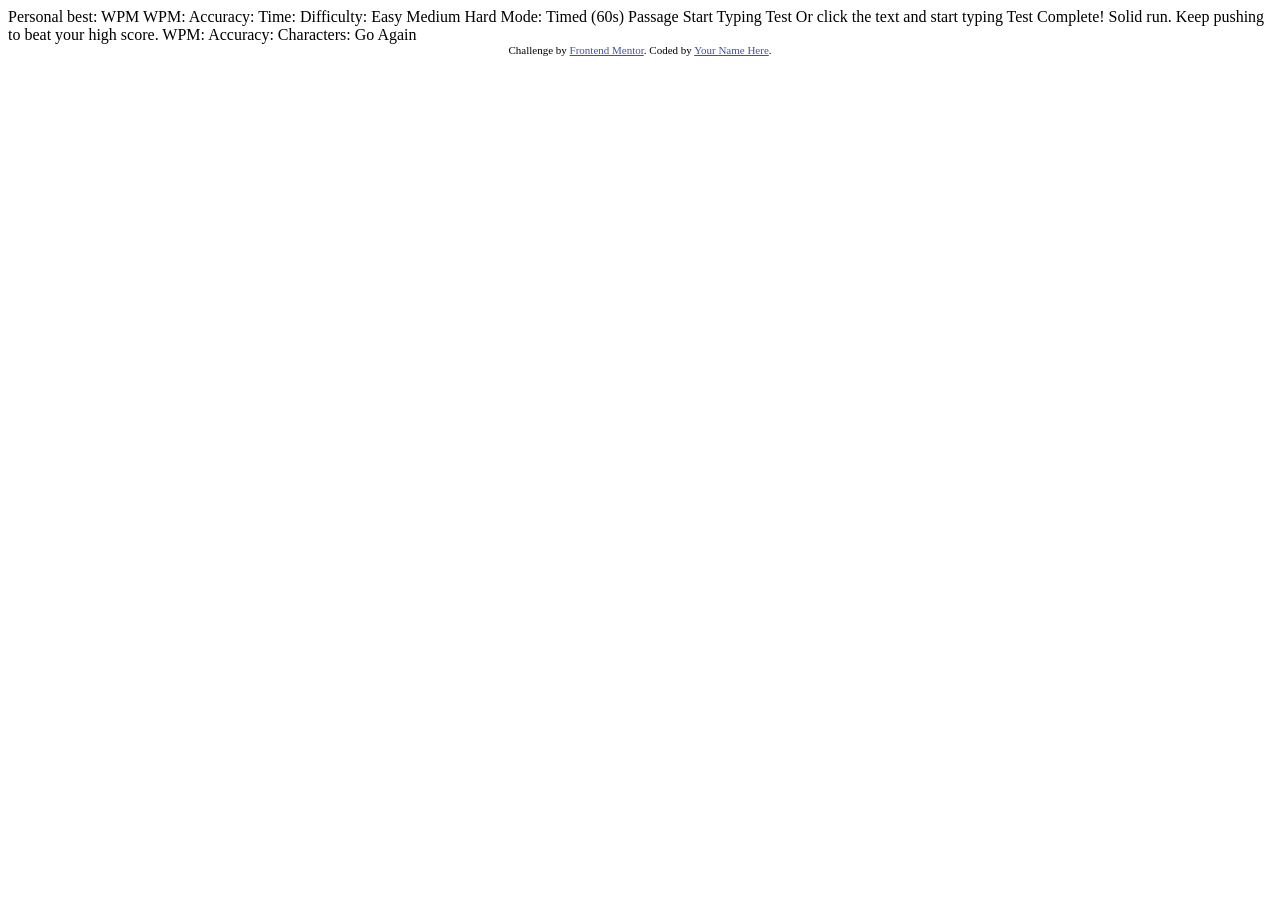
==== index.html @ 79fee36d "done-1" ====
<!DOCTYPE html>
<html lang="en">
<head>
  <meta charset="UTF-8">
  <meta name="viewport" content="width=device-width, initial-scale=1.0"> <!-- displays site properly based on user's device -->

  <link rel="icon" type="image/png" sizes="32x32" href="./assets/images/favicon-32x32.png">
  
  <title>Frontend Mentor | Typing Speed Test</title>

  <!-- Feel free to remove these styles or customise in your own stylesheet 👍 -->
  <style>
    .attribution { font-size: 0.6875rem; text-align: center; }
    .attribution a { color: hsl(228, 45%, 44%); }
  </style>
</head>
<body>

  Personal best: <!-- PB --> WPM

  WPM: <!-- WPM -->
  Accuracy: <!-- Accuracy -->
  Time: <!-- Time -->

  Difficulty:
  Easy
  Medium
  Hard

  Mode:
  Timed (60s)
  Passage

  <!-- Passage -->

  Start Typing Test
  Or click the text and start typing

  <!-- Test Complete Start -->

  Test Complete!
  Solid run. Keep pushing to beat your high score.

  WPM: <!-- WPM -->
  Accuracy: <!-- Accuracy -->
  Characters: <!-- Correct/Incorrect -->

  Go Again
  
  <!-- Test Complete End -->

  <footer class="attribution">
    Challenge by <a href="https://www.frontendmentor.io?ref=challenge">Frontend Mentor</a>. 
    Coded by <a href="#">Your Name Here</a>.
  </footer>
</body>
</html>
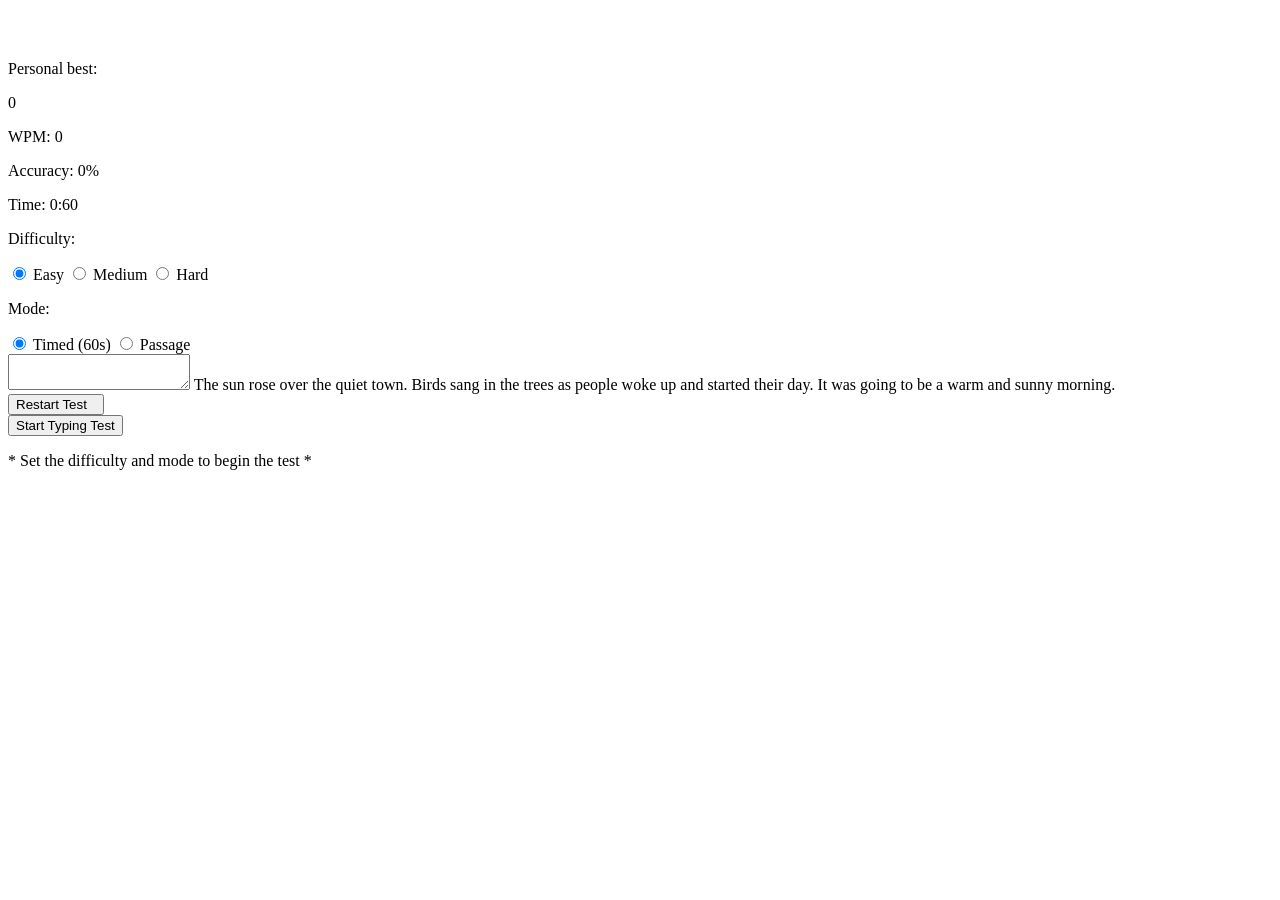
==== commit 1db0a29d: "Rename index-1.html to index.html" ====
--- a/index.html
+++ b/index.html
@@ -1,57 +1,86 @@
-<!DOCTYPE html>
+<!doctype html>
 <html lang="en">
-<head>
-  <meta charset="UTF-8">
-  <meta name="viewport" content="width=device-width, initial-scale=1.0"> <!-- displays site properly based on user's device -->
+  <head>
+    <meta charset="UTF-8" />
+    <meta name="viewport" content="width=device-width, initial-scale=1.0" />
+    <title>Typing Speed Test</title>
+    <link rel="stylesheet" href="./css/index.css" />
+  </head>
+  <body>
+    <div class="header">
+      <div class="head">
+        <img class="desktop-icon" src="./images/logo-large.svg" alt="" />
+        <img class="mobile-icon" src="./images/logo-small.svg" alt="" />
 
-  <link rel="icon" type="image/png" sizes="32x32" href="./assets/images/favicon-32x32.png">
-  
-  <title>Frontend Mentor | Typing Speed Test</title>
+        <div class="highest">
+          <img src="./images/icon-personal-best.svg" alt="" />
+          <p>Personal best:</p>
+          <p class="score">0</p>
+        </div>
+      </div>
 
-  <!-- Feel free to remove these styles or customise in your own stylesheet 👍 -->
-  <style>
-    .attribution { font-size: 0.6875rem; text-align: center; }
-    .attribution a { color: hsl(228, 45%, 44%); }
-  </style>
-</head>
-<body>
+      <div class="controls">
+        <div class="statistics">
+          <p>WPM: <span data-color="white">0</span></p>
+          <p class="mid-statistics">
+            Accuracy: <span data-color="red">0%</span>
+          </p>
+          <p>Time: 0:<span class="timing" data-color="yellow">60</span></p>
+        </div>
 
-  Personal best: <!-- PB --> WPM
+        <div class="difficulty">
+          <p>Difficulty:</p>
 
-  WPM: <!-- WPM -->
-  Accuracy: <!-- Accuracy -->
-  Time: <!-- Time -->
+          <div class="diff-inputs inputs">
+            <input type="radio" id="easy" checked />
+            <label for="easy">Easy</label>
 
-  Difficulty:
-  Easy
-  Medium
-  Hard
+            <input type="radio" id="medium" />
+            <label for="medium">Medium</label>
 
-  Mode:
-  Timed (60s)
-  Passage
+            <input type="radio" id="hard" />
+            <label for="hard">Hard</label>
+          </div>
+        </div>
 
-  <!-- Passage -->
+        <div class="mode">
+          <p>Mode:</p>
 
-  Start Typing Test
-  Or click the text and start typing
+          <div class="mode-inputs inputs">
+            <input type="radio" id="minute" checked />
+            <label for="minute">Timed (60s)</label>
 
-  <!-- Test Complete Start -->
+            <input type="radio" id="passage" />
+            <label for="passage">Passage</label>
+          </div>
+        </div>
+      </div>
+    </div>
 
-  Test Complete!
-  Solid run. Keep pushing to beat your high score.
+    <div class="main">
+      <textarea class="test-text" name="" id="" placeholder=""></textarea>
+      <span class="fake-place"
+        >The sun rose over the quiet town. Birds sang in the trees as people
+        woke up and started their day. It was going to be a warm and sunny
+        morning.</span
+      >
+      <div class="display"></div>
+      <button class="restart">
+        Restart Test
+        <img
+          style="width: 10px; margin-left: 5px"
+          src="./images/icon-restart.svg"
+          alt=""
+        />
+      </button>
 
-  WPM: <!-- WPM -->
-  Accuracy: <!-- Accuracy -->
-  Characters: <!-- Correct/Incorrect -->
+      <div class="start">
+        <button class="start-btn">Start Typing Test</button>
+        <p>* Set the difficulty and mode to begin the test *</p>
+      </div>
+    </div>
 
-  Go Again
-  
-  <!-- Test Complete End -->
-
-  <footer class="attribution">
-    Challenge by <a href="https://www.frontendmentor.io?ref=challenge">Frontend Mentor</a>. 
-    Coded by <a href="#">Your Name Here</a>.
-  </footer>
-</body>
+    <script type="module" src="./js/jquery.js"></script>
+    <script type="module" src="./js/index.js"></script>
+  </body>
 </html>
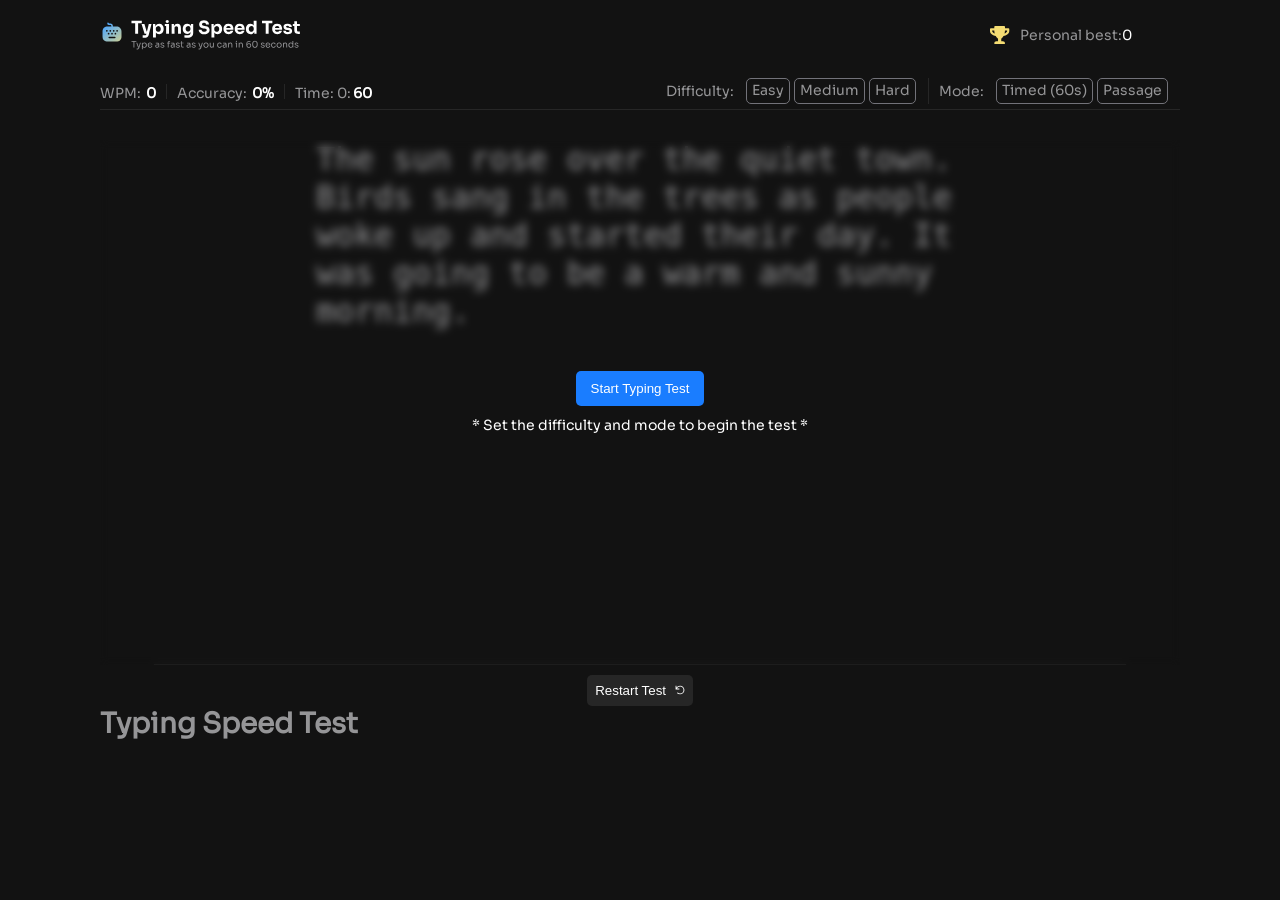
==== commit 9ae8e2d6: "done-15" ====
--- a/index.html
+++ b/index.html
@@ -4,7 +4,8 @@
     <meta charset="UTF-8" />
     <meta name="viewport" content="width=device-width, initial-scale=1.0" />
     <title>Typing Speed Test</title>
-    <link rel="stylesheet" href="./css/index.css" />
+    <!-- <link href="./src/output.css" rel="stylesheet" /> -->
+    <link rel="stylesheet" href="./css/style.css" />
   </head>
   <body>
     <div class="header">
@@ -78,9 +79,10 @@
         <button class="start-btn">Start Typing Test</button>
         <p>* Set the difficulty and mode to begin the test *</p>
       </div>
-    </div>
+    </div> 
+    <h1 class="text-red-500">Typing Speed Test</h1>
 
     <script type="module" src="./js/jquery.js"></script>
-    <script type="module" src="./js/index.js"></script>
+    <script type="module" src="./js/main.js"></script>
   </body>
 </html>
--- a/css/style.css
+++ b/css/style.css
@@ -0,0 +1,192 @@
+@font-face {
+  font-family: "Sora";
+  src: url("../fonts/Sora/static/Sora-Regular.ttf") format("truetype");
+  font-weight: normal;
+  font-style: normal;
+}
+* {
+  padding: 0;
+  margin: 0;
+  box-sizing: border-box;
+  transition: 0.2s;
+}
+body {
+  font-family: "Sora", sans-serif;
+  background-color: hsl(0, 0%, 7%);
+  color: hsl(240, 1%, 59%);
+  padding: 20px 100px;
+  font-size: 14px;
+}
+.mobile-icon {
+  display: none;
+}
+.desktop-icon {
+  width: 200px;
+}
+.header {
+  height: 90px;
+  padding-bottom: 5px;
+  display: flex;
+  flex-direction: column;
+  justify-content: space-between;
+  border-bottom: 1px solid hsl(0, 0%, 15%);
+}
+.head {
+  display: flex;
+  justify-content: space-between;
+}
+.highest {
+  display: flex;
+  align-items: center;
+  width: 190px;
+}
+.highest img {
+  width: 20px;
+  margin-right: 10px;
+}
+.score {
+  color: white;
+}
+.controls {
+  display: flex;
+}
+.statistics {
+  display: flex;
+  align-items: center;
+}
+.statistics p {
+  height: 15px;
+}
+.mid-statistics {
+  margin: 0 10px;
+  padding: 0 10px;
+  border-left: 1px solid hsl(0, 0%, 15%);
+  border-right: 1px solid hsl(0, 0%, 15%);
+}
+.statistics p span {
+  margin-left: 2px;
+  font-weight: 700;
+  color: white;
+}
+.difficulty,
+.mode {
+  display: flex;
+  align-items: center;
+}
+.difficulty {
+  margin-left: auto;
+  margin-right: 10px;
+  border-right: 1px solid hsl(0, 0%, 15%);
+}
+.inputs input {
+  appearance: none;
+}
+.inputs p {
+  font-size: 13px;
+}
+.inputs label {
+  padding: 2px 5px 4px 5px;
+  margin: 0 2px;
+  border: 1px solid hsl(240, 3%, 46%);
+  border-radius: 5px;
+  cursor: pointer;
+}
+.inputs label:hover {
+  border: 1.5px solid hsl(29, 27%, 85%);
+  outline: 2px solid hsl(210, 100%, 65%);
+  outline-offset: 2px;
+}
+.inputs .checked {
+  color: hsl(210, 100%, 65%);
+  border: 1px solid hsl(210, 100%, 65%);
+}
+.inputs {
+  display: flex;
+  padding: 0 10px;
+}
+.test-text,
+.fake-place,
+.display {
+  color: hsl(140, 63%, 57%);
+  font-size: 32px;
+  word-wrap: break-word;
+  height: 525px;
+}
+.test-text {
+  position: relative;
+  z-index: 1;
+  display: block;
+  width: 90%;
+  margin: 30px auto 0 auto;
+  padding: 0 15% 40px 15%;
+  background-color: inherit;
+  border: none;
+  border-bottom: 1px solid hsl(0, 0%, 15%);
+  resize: none;
+}
+.fake-place,
+.display {
+  position: absolute;
+  z-index: 0;
+  display: block;
+  width: 60%;
+  top: 0;
+  left: 20%;
+  color: hsl(240, 1%, 59%);
+  font-family: monospace;
+  line-height: normal;
+  pointer-events: none;
+}
+.display {
+  color: hsl(140, 63%, 57%);
+  z-index: 2;
+}
+.main {
+  position: relative;
+}
+.test-text:focus {
+  outline: none;
+}
+.restart {
+  display: block;
+  color: white;
+  padding: 8px 8px;
+  margin: 0 auto;
+  margin-top: 10px;
+  border: none;
+  border-radius: 5px;
+  background-color: hsl(0, 0%, 15%);
+  cursor: pointer;
+}
+.start {
+  color: white;
+  position: absolute;
+  top: 0%;
+  width: 100%;
+  height: 525px;
+  display: flex;
+  flex-direction: column;
+  justify-content: center;
+  align-items: center;
+  background-color: hsl #26262694 (0deg 0% 15% / 58%);
+  backdrop-filter: blur(4px);
+  z-index: 3;
+}
+.start-btn {
+  color: white;
+  background-color: hsl(214, 100%, 55%);
+  padding: 10px 15px;
+  margin-bottom: 10px;
+  border: none;
+  border-radius: 5px;
+  cursor: pointer;
+}
+.start-btn:focus {
+  outline: 2px solid hsl(210, 100%, 65%);
+  outline-offset: 2px;
+}
+.false-char {
+  text-decoration: underline;
+  color: red;
+  transition: 0s;
+}
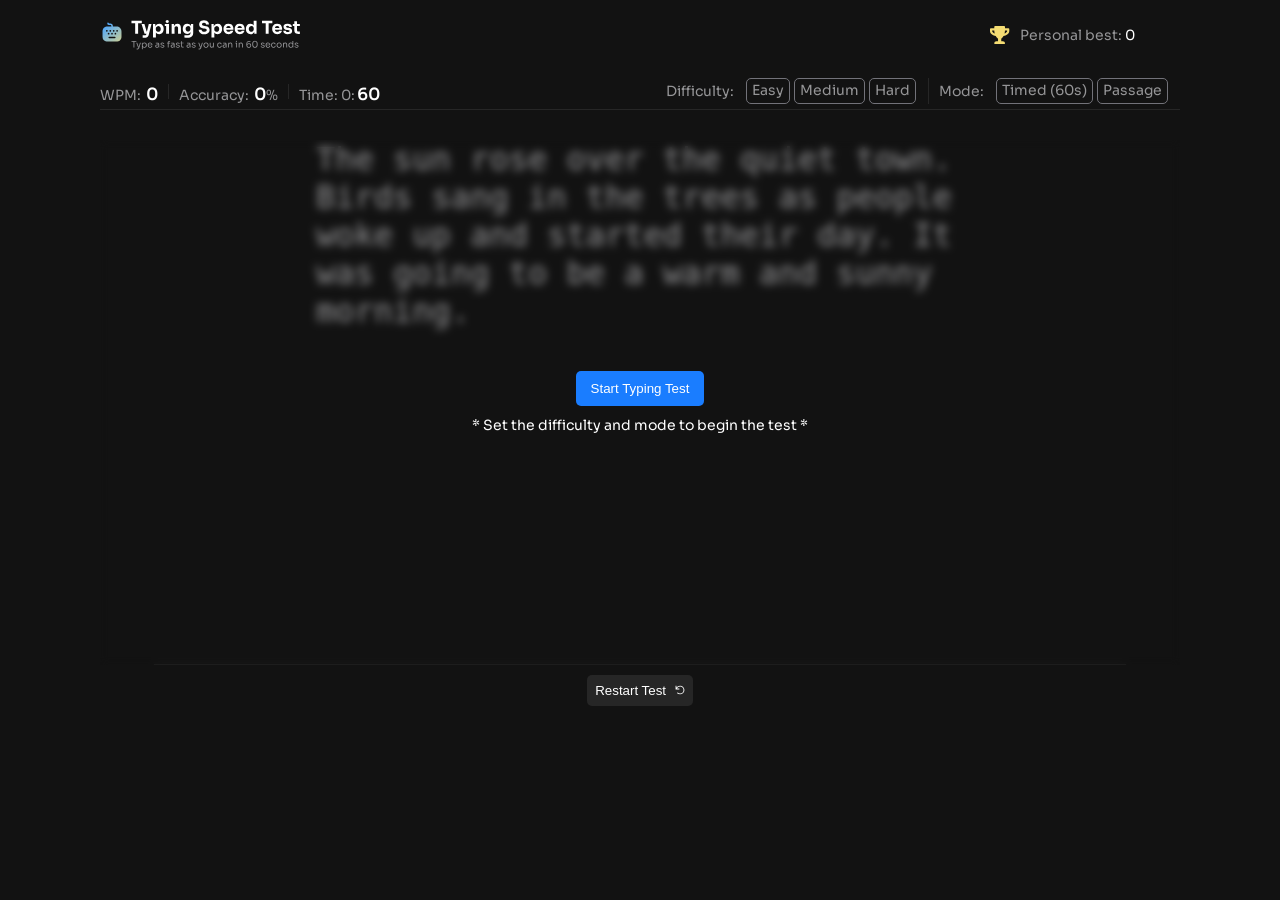
==== commit 0826bb7e: "done-13" ====
--- a/index.html
+++ b/index.html
@@ -15,18 +15,19 @@
 
         <div class="highest">
           <img src="./images/icon-personal-best.svg" alt="" />
-          <p>Personal best:</p>
-          <p class="score">0</p>
+          <p>Personal best: <span>0</span></p>
         </div>
       </div>
 
       <div class="controls">
         <div class="statistics">
-          <p>WPM: <span data-color="white">0</span></p>
-          <p class="mid-statistics">
-            Accuracy: <span data-color="red">0%</span>
+          <p class="control wpm">WPM: <span data-color="white">0</span></p>
+          <p class="control accuracy">
+            Accuracy: <span data-color="red">0</span>%
           </p>
-          <p>Time: 0:<span class="timing" data-color="yellow">60</span></p>
+          <p class="control time">
+            Time: 0:<span class="timing" data-color="yellow">60</span>
+          </p>
         </div>
 
         <div class="difficulty">
@@ -66,7 +67,7 @@
         morning.</span
       >
       <div class="display"></div>
-      <button class="restart">
+      <button class="restart btn">
         Restart Test
         <img
           style="width: 10px; margin-left: 5px"
@@ -79,8 +80,33 @@
         <button class="start-btn">Start Typing Test</button>
         <p>* Set the difficulty and mode to begin the test *</p>
       </div>
-    </div> 
-    <h1 class="text-red-500">Typing Speed Test</h1>
+    </div>
+
+    <div class="cmplate-state">
+      <img src="./images/icon-new-pb.svg" alt="" />
+      <h1 class="state">High Score Smashed!</h1>
+      <p>You're getting faster. That was incredible typing.</p>
+
+      <div class="results">
+        <p class="control wpm">
+          WPM: <br /><span class="result" data-color="white">0</span>
+        </p>
+        <p class="control accuracy">
+          Accuracy: <br /><span class="result" data-color="red">0</span>%
+        </p>
+        <p class="control characters"> 
+          Characters <br /><span class="result" data-color="yellow">0</span>
+        </p>
+      </div>
+      <button class="cmplt-btn btn">
+        Beat This Score
+        <img
+          style="width: 10px; margin-left: 5px"
+          src="./images/icon-restart-comp.svg"
+          alt=""
+        />
+      </button>
+    </div>
 
     <script type="module" src="./js/jquery.js"></script>
     <script type="module" src="./js/main.js"></script>
--- a/css/style.css
+++ b/css/style.css
@@ -44,7 +44,7 @@
   width: 20px;
   margin-right: 10px;
 }
-.score {
+.highest span {
   color: white;
 }
 .controls {
@@ -57,16 +57,17 @@
 .statistics p {
   height: 15px;
 }
-.mid-statistics {
+.accuracy {
   margin: 0 10px;
   padding: 0 10px;
   border-left: 1px solid hsl(0, 0%, 15%);
   border-right: 1px solid hsl(0, 0%, 15%);
 }
-.statistics p span {
+.control span {
   margin-left: 2px;
   font-weight: 700;
   color: white;
+  font-size: 16px;
 }
 .difficulty,
 .mode {
@@ -147,7 +148,7 @@
 .test-text:focus {
   outline: none;
 }
-.restart {
+.btn {
   display: block;
   color: white;
   padding: 8px 8px;
@@ -158,6 +159,13 @@
   background-color: hsl(0, 0%, 15%);
   cursor: pointer;
 }
+.cmplt-btn {
+  background-color: hsl(0, 0%, 100%);
+  color: hsl(0, 0%, 7%);
+}
+.state {
+  color: white;
+}
 .start {
   color: white;
   position: absolute;
@@ -190,3 +198,22 @@
   color: red;
   transition: 0s;
 }
+.cmplate-state {
+  width: 83.5%;
+  height: stretch;
+  background-color: hsl(0, 0%, 7%);
+  padding-top: 5%;
+  position: absolute;
+  top: 7%;
+  z-index: 3;
+  display: none;
+  flex-direction: column;
+  justify-content: start;
+  align-items: center;
+}
+.results {
+  display: flex;
+  justify-content: space-between;
+  width: 30%;
+  padding: 40px 0;
+}
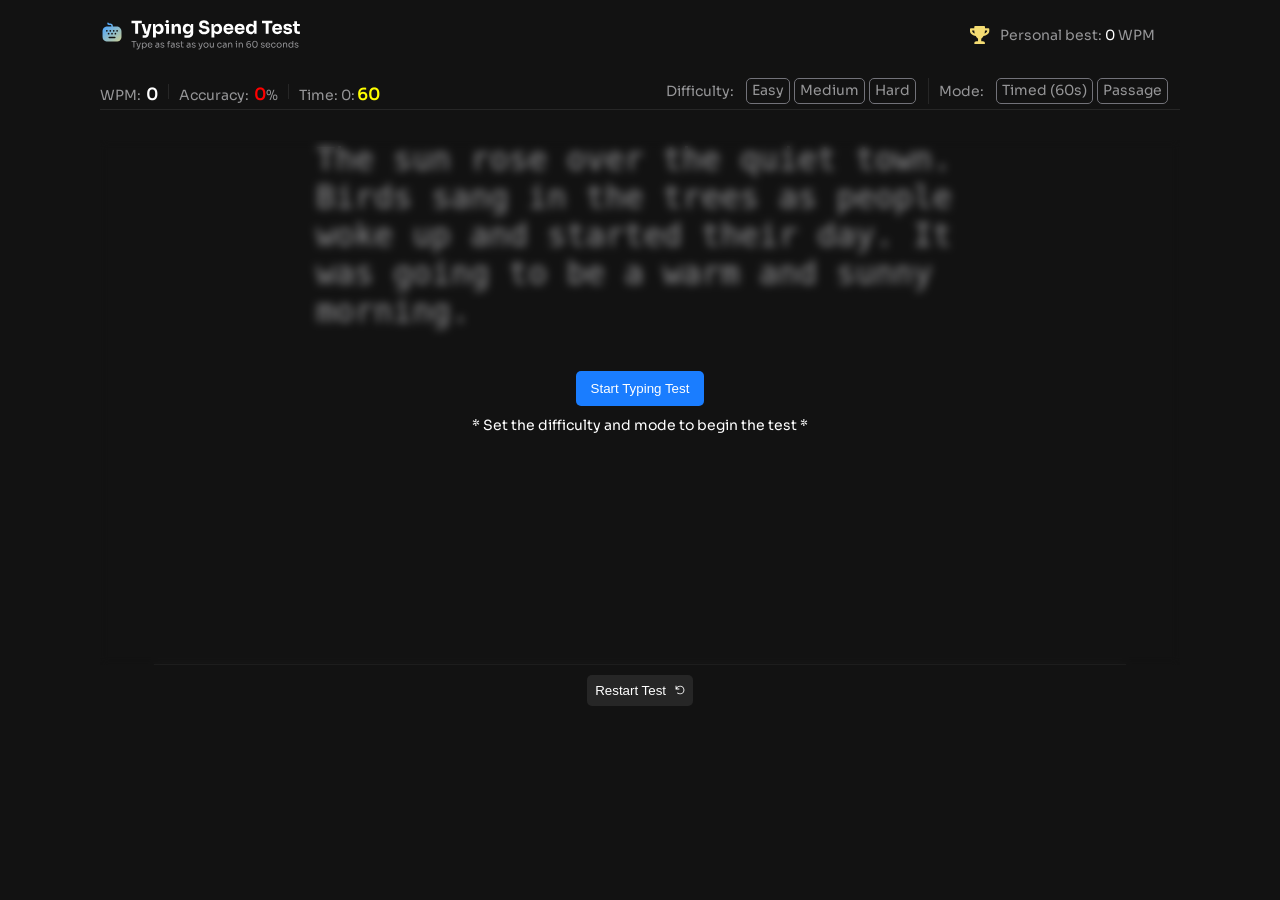
==== commit 9d20da45: "done-14" ====
--- a/index.html
+++ b/index.html
@@ -15,7 +15,7 @@
 
         <div class="highest">
           <img src="./images/icon-personal-best.svg" alt="" />
-          <p>Personal best: <span>0</span></p>
+          <p>Personal best: <span>0</span> WPM</p>
         </div>
       </div>
 
@@ -23,7 +23,7 @@
         <div class="statistics">
           <p class="control wpm">WPM: <span data-color="white">0</span></p>
           <p class="control accuracy">
-            Accuracy: <span data-color="red">0</span>%
+            Accuracy: <span class="accuracy-value" data-color="red">0</span>%
           </p>
           <p class="control time">
             Time: 0:<span class="timing" data-color="yellow">60</span>
--- a/css/style.css
+++ b/css/style.css
@@ -38,7 +38,7 @@
 .highest {
   display: flex;
   align-items: center;
-  width: 190px;
+  width: 210px;
 }
 .highest img {
   width: 20px;
@@ -199,7 +199,7 @@
   transition: 0s;
 }
 .cmplate-state {
-  width: 83.5%;
+  width: 87%;
   height: stretch;
   background-color: hsl(0, 0%, 7%);
   padding-top: 5%;
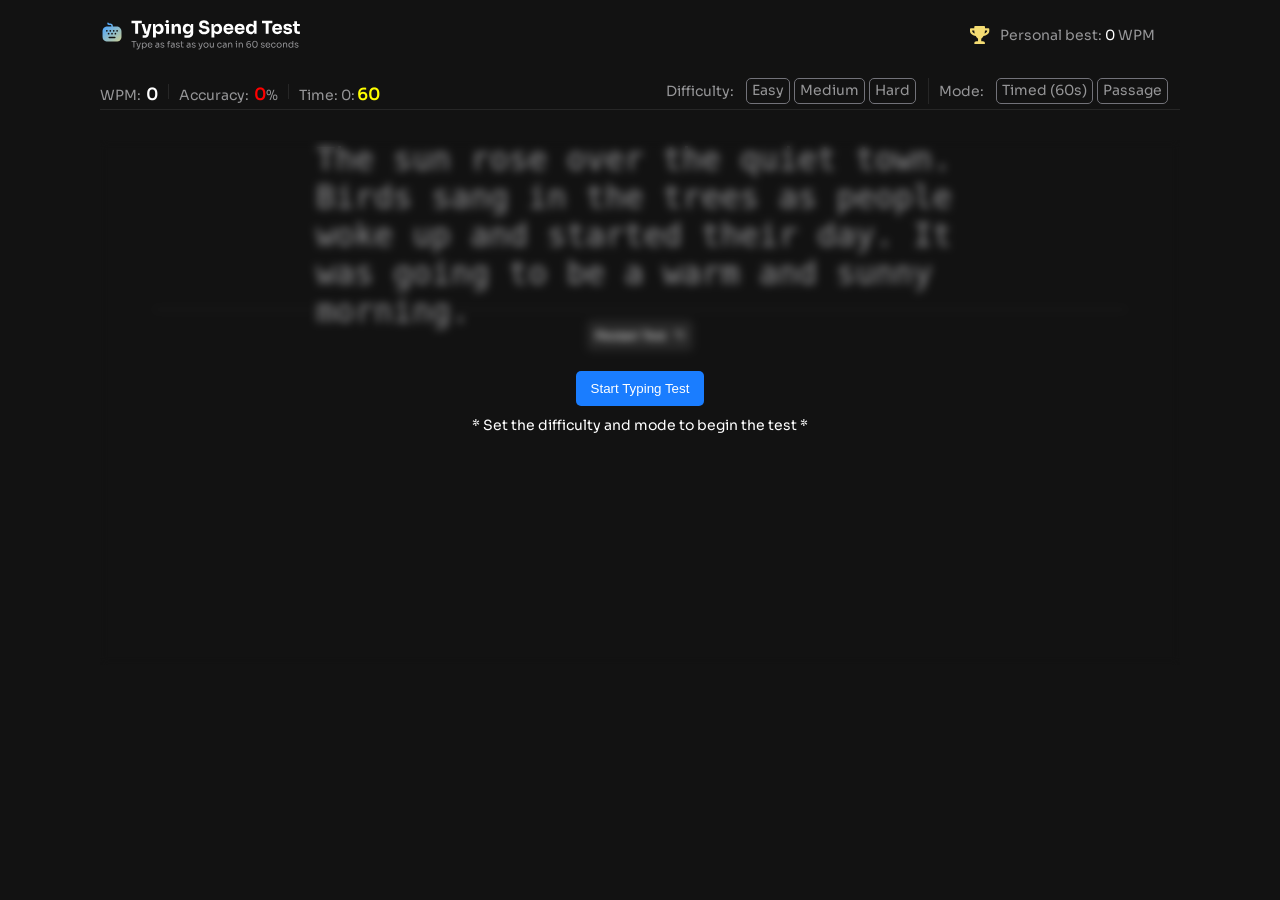
==== commit 103abf64: "done-15" ====
--- a/index.html
+++ b/index.html
@@ -60,7 +60,7 @@
     </div>
 
     <div class="main">
-      <textarea class="test-text" name="" id="" placeholder=""></textarea>
+      <textarea id="test-text" name="" id="" placeholder=""></textarea>
       <span class="fake-place"
         >The sun rose over the quiet town. Birds sang in the trees as people
         woke up and started their day. It was going to be a warm and sunny
@@ -98,7 +98,7 @@
           Characters <br /><span class="result" data-color="yellow">0</span>
         </p>
       </div>
-      <button class="cmplt-btn btn">
+      <button class="cmplt-btn restart btn">
         Beat This Score
         <img
           style="width: 10px; margin-left: 5px"
@@ -106,6 +106,7 @@
           alt=""
         />
       </button>
+      <img class="cmplt-img" src="./images/pattern-confetti.svg" alt="" />
     </div>
 
     <script type="module" src="./js/jquery.js"></script>
--- a/css/style.css
+++ b/css/style.css
@@ -105,19 +105,19 @@
   display: flex;
   padding: 0 10px;
 }
-.test-text,
+#test-text,
 .fake-place,
 .display {
   color: hsl(140, 63%, 57%);
   font-size: 32px;
   word-wrap: break-word;
-  height: 525px;
-}
-.test-text {
+}
+#test-text {
   position: relative;
   z-index: 1;
   display: block;
   width: 90%;
+  min-height: 170px;
   margin: 30px auto 0 auto;
   padding: 0 15% 40px 15%;
   background-color: inherit;
@@ -145,7 +145,7 @@
 .main {
   position: relative;
 }
-.test-text:focus {
+#test-text:focus {
   outline: none;
 }
 .btn {
@@ -217,3 +217,9 @@
   width: 30%;
   padding: 40px 0;
 }
+.cmplate-state img:nth-last-of-type(2) {
+  position: absolute;
+  bottom: 0;
+  width: 100%;
+  display: none;
+}
